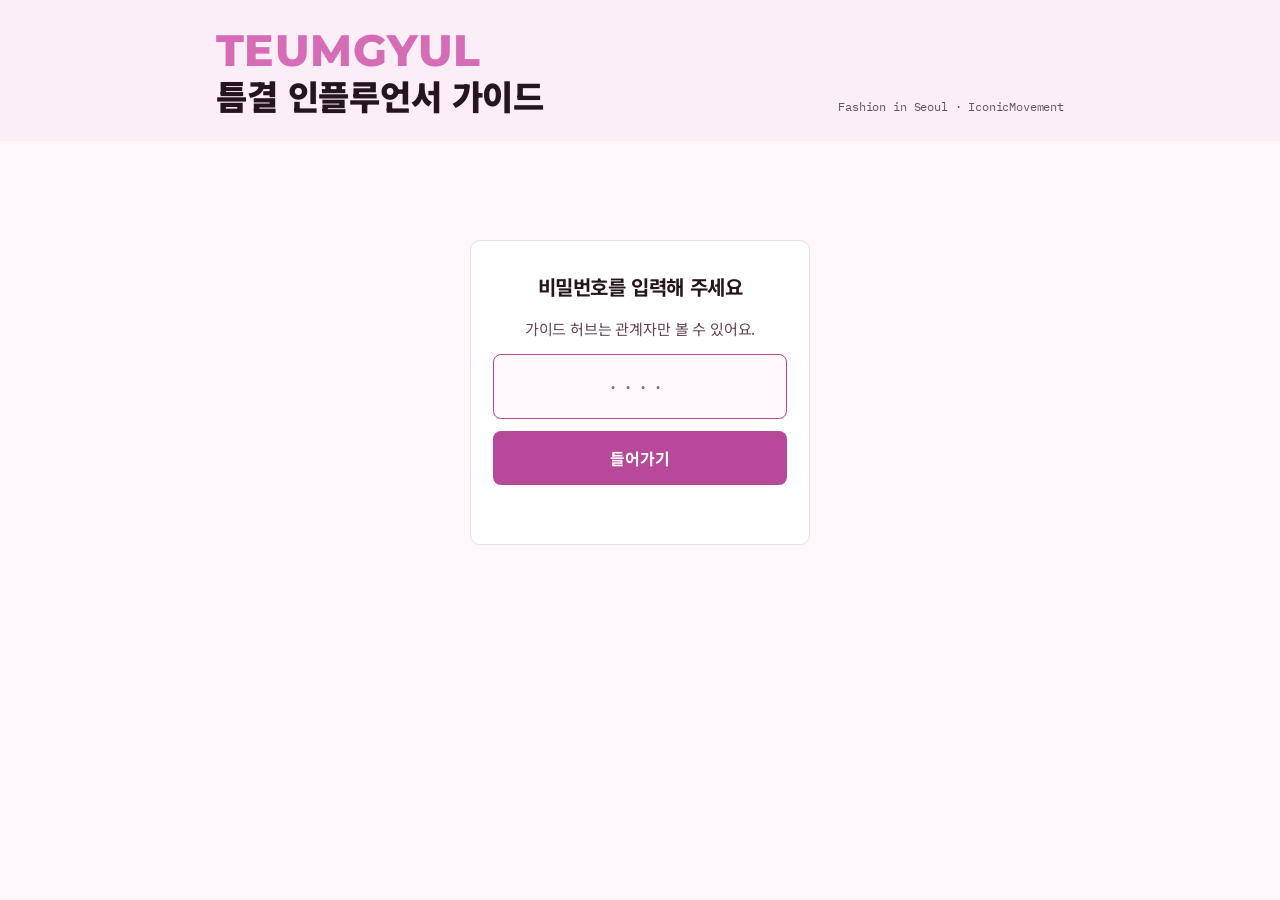
==== index.html @ f9b3812f "Add micro offline visit guide with application form (Google Sheets via Apps Script)" ====
<!doctype html>
<html lang="ko">
<head>
<meta charset="utf-8">
<meta name="viewport" content="width=device-width, initial-scale=1, viewport-fit=cover">
<title>틈결 인플루언서 가이드</title>
<link rel="preconnect" href="https://fonts.googleapis.com">
<link rel="stylesheet" href="https://fonts.googleapis.com/css2?family=Montserrat:wght@800&family=Noto+Sans+KR:wght@400;500;700;900&family=Space+Grotesk:wght@500;700&family=IBM+Plex+Mono:wght@400;500&display=swap">
<style>
/* Layout: black masthead band → hub (flow of 3 contents) or one guide view, routed by #hash */
:root{
  --bg:#fdf6fa; --surface:#ffffff; --ink:#24151f; --muted:#6e5a67; --line:#efdce8;
  --accent:#b8489a; --accent-soft:#fbe6f3; --draft:#9a5b00; --draft-soft:#fff1dc;
  --band:#fbeef6; --band-fg:#24151f; --logo:#d76cb6; --deep:#b8489a; --deep-fg:#ffffff;
  --f-display:"Space Grotesk","Noto Sans KR",system-ui,sans-serif;
  --f-body:"Noto Sans KR",system-ui,-apple-system,"Apple SD Gothic Neo","Malgun Gothic",sans-serif;
  --f-mono:"IBM Plex Mono",ui-monospace,Consolas,monospace;
}
@media (prefers-color-scheme:dark){:root:not([data-theme="light"]){
  --bg:#171116; --surface:#21181f; --ink:#f3e9f0; --muted:#b39fad; --line:#3a2a35;
  --accent:#ee9bd3; --accent-soft:#3d2036; --draft:#f0b860; --draft-soft:#3a2a10;
  --band:#22161f; --band-fg:#f3e9f0; --logo:#e57fc4; --deep:#8f3477; --deep-fg:#ffffff; color-scheme:dark}}
:root[data-theme="dark"]{
  --bg:#171116; --surface:#21181f; --ink:#f3e9f0; --muted:#b39fad; --line:#3a2a35;
  --accent:#ee9bd3; --accent-soft:#3d2036; --draft:#f0b860; --draft-soft:#3a2a10;
  --band:#22161f; --band-fg:#f3e9f0; --logo:#e57fc4; --deep:#8f3477; --deep-fg:#ffffff; color-scheme:dark}
*{box-sizing:border-box}
body{margin:0}img{max-width:100%}[hidden]{display:none!important}
body{background:var(--bg);color:var(--ink);font-family:var(--f-body);font-size:15px;line-height:1.65;word-break:keep-all}
.wrap{max-width:880px;margin:0 auto;padding-left:max(16px,env(safe-area-inset-left,0px));padding-right:max(16px,env(safe-area-inset-right,0px))}
a{color:var(--accent)}
:focus-visible{outline:2px solid var(--accent);outline-offset:2px}

.band{background:var(--band);color:var(--band-fg)}
.band .wrap{padding-block:28px 24px;display:flex;flex-wrap:wrap;gap:8px 24px;align-items:flex-end;justify-content:space-between}
.band .brand{font-family:"Montserrat",var(--f-display);font-weight:800;font-size:clamp(30px,7vw,44px);letter-spacing:.01em;line-height:1;color:var(--logo)}
.band h1{margin:4px 0 0;font-family:var(--f-body);font-weight:900;font-size:clamp(24px,5vw,34px);line-height:1.2;text-wrap:balance}
.band .meta{font-family:var(--f-mono);font-size:12px;opacity:.7}

main .wrap{padding-block:28px 64px;display:grid;gap:36px}
h2{margin:0 0 12px;font-size:19px;font-weight:700;text-wrap:balance}
h3{margin:0 0 8px;font-size:16px;font-weight:700}
p{margin:0}
.eyebrow{font-family:var(--f-display);font-size:12px;font-weight:700;letter-spacing:.12em;text-transform:uppercase;color:var(--muted)}
.lede{font-size:16px;color:var(--muted);max-width:62ch}

/* hub */
.flow{display:grid;grid-template-columns:repeat(3,minmax(0,1fr));gap:12px}
@media (max-width:720px){.flow{grid-template-columns:1fr}}
.step{display:flex;flex-direction:column;gap:10px;padding:18px;background:var(--surface);border:1px solid var(--line);border-radius:6px;text-decoration:none;color:inherit;transition:border-color .15s,transform .15s}
.step:hover{border-color:var(--accent);transform:translateY(-2px)}
.step .no{font-family:var(--f-mono);font-size:12px;color:var(--accent)}
.step .name{font-size:18px;font-weight:900}
.step .react{font-size:14px;color:var(--muted)}
.step .react b{color:var(--ink);font-weight:500}
.step .foot{margin-top:auto;display:flex;justify-content:space-between;align-items:center;font-family:var(--f-mono);font-size:12px;color:var(--muted);padding-top:10px;border-top:1px dashed var(--line)}
.step .go{color:var(--accent);font-weight:500}

/* tables */
.tbl{overflow-x:auto;border:1px solid var(--line);border-radius:6px;background:var(--surface)}
table{width:100%;border-collapse:collapse;font-size:14px}
th,td{text-align:left;vertical-align:top;padding:11px 14px;border-bottom:1px solid var(--line)}
tr:last-child td{border-bottom:0}
th{font-size:12px;font-weight:700;color:var(--muted);background:var(--bg)}
td.k{width:118px;font-weight:700;white-space:nowrap}
.tag{font-family:var(--f-mono);font-size:13px;background:var(--accent-soft);color:var(--accent);padding:1px 6px;border-radius:3px}

/* chips */
.chip{display:inline-block;font-size:11px;font-weight:700;padding:1px 7px;border-radius:999px;vertical-align:2px;margin-left:6px}
.chip.src{background:var(--accent-soft);color:var(--accent)}
.chip.draft{background:var(--draft-soft);color:var(--draft)}
.legend{display:flex;flex-wrap:wrap;gap:8px 18px;font-size:13px;color:var(--muted)}

/* guide view */
.back{font-family:var(--f-mono);font-size:13px;text-decoration:none}
.guide-head{display:grid;gap:10px}
.guide-head h2{font-size:clamp(22px,4.5vw,28px);font-weight:900;margin:0}
.facts{display:flex;flex-wrap:wrap;gap:8px}
.fact{font-size:13px;padding:4px 10px;border:1px solid var(--line);border-radius:4px;background:var(--surface)}
.fact b{font-weight:700;margin-right:6px;color:var(--muted)}
.concept{padding:22px;background:var(--deep);color:var(--deep-fg);border-radius:6px}
.concept .eyebrow{color:var(--deep-fg);opacity:.75}
.concept q{display:block;margin-top:6px;font-size:clamp(18px,3.6vw,22px);font-weight:700;line-height:1.5;quotes:"“" "”"}
.types{display:grid;grid-template-columns:repeat(2,minmax(0,1fr));gap:12px}
@media (max-width:640px){.types{grid-template-columns:1fr}}
.type{padding:18px;background:var(--surface);border:1px solid var(--line);border-radius:6px;display:grid;gap:8px;align-content:start}
.type .label{font-family:var(--f-display);font-weight:700;font-size:13px;color:var(--accent);letter-spacing:.04em}
.type blockquote{margin:0;padding-left:12px;border-left:2px solid var(--line);color:var(--ink)}
.type .hint{font-size:13px;color:var(--muted)}
.check{list-style:none;margin:0;padding:0;display:grid;gap:8px}
.check li{display:grid;grid-template-columns:22px 1fr;gap:8px;align-items:start}
.check li::before{content:"";width:14px;height:14px;margin-top:5px;border:1.5px solid var(--muted);border-radius:3px}
.dd{display:grid;grid-template-columns:repeat(2,minmax(0,1fr));gap:12px}
@media (max-width:640px){.dd{grid-template-columns:1fr}}
.dd > div{padding:16px 18px;background:var(--surface);border:1px solid var(--line);border-radius:6px}
.dd ul{margin:0;padding-left:18px;display:grid;gap:4px;font-size:14px}
.dd .do h3{color:var(--accent)} .dd .dont h3{color:var(--draft)}
.note{font-size:13px;color:var(--muted);padding:12px 14px;border:1px dashed var(--line);border-radius:6px}
.pager{display:flex;justify-content:space-between;gap:12px;flex-wrap:wrap;padding-top:18px;border-top:1px solid var(--line)}
.pager a{text-decoration:none;font-size:14px}
@media (prefers-reduced-motion:reduce){*{transition:none!important}}

/* ---- readability pass ---- */
:root{--muted:#5c4757}
@media (prefers-color-scheme:dark){:root:not([data-theme="light"]){--muted:#c7b4c2}}
:root[data-theme="dark"]{--muted:#c7b4c2}
html{-webkit-text-size-adjust:100%;text-size-adjust:100%}
body{font-size:16px;line-height:1.75;letter-spacing:-.01em}
h2{font-size:20px;letter-spacing:-.02em}
h3{font-size:17px}
table{font-size:15.5px}
th,td{padding:14px 16px}
td.k{color:var(--accent)}
.step .react{font-size:15px}
.step .name{font-size:20px}
.step .name .sub{font-size:14px;font-weight:700;color:var(--accent)}
.flow{grid-template-columns:repeat(2,minmax(0,1fr))}
@media (max-width:640px){.flow{grid-template-columns:1fr}}
.type blockquote{font-size:16px;line-height:1.7}
.type .hint,.fact,.legend,.note{font-size:14px}
.dd ul{font-size:15.5px;gap:6px}
.concept q{line-height:1.55}

/* ---- mobile ---- */
@media (max-width:640px){
  body{font-size:16px}
  .band .wrap{padding-block:22px 18px;flex-direction:column;align-items:flex-start;gap:6px}
  .band .brand{font-size:30px}
  .band h1{font-size:23px}
  main .wrap{padding-block:22px 48px;gap:30px}
  /* key/value tables → stacked cards */
  .kv,.kv tbody,.kv tr,.kv td{display:block;width:100%}
  .kv tr{padding:14px 16px;border-bottom:1px solid var(--line)}
  .kv tr:last-child{border-bottom:0}
  .kv td{padding:0;border:0}
  .kv td.k{width:auto;white-space:normal;font-size:13px;margin-bottom:4px;letter-spacing:.02em}
  .tbl{overflow-x:visible}
  /* direction table: 3 cols → stacked */
  .dir thead{display:none}
  .dir,.dir tbody,.dir tr,.dir td{display:block;width:100%}
  .dir tr{padding:14px 16px;border-bottom:1px solid var(--line)}
  .dir tr:last-child{border-bottom:0}
  .dir td{padding:0;border:0}
  .dir td.k{width:auto;margin-bottom:2px}
  .dir td:last-child{font-weight:700;margin-top:2px}
  .concept{padding:20px 18px}
  .step{padding:18px 16px}
  .facts{display:grid;grid-template-columns:1fr;gap:6px}
  .fact{padding:8px 12px}
  .back,.pager a{display:inline-block;padding:8px 0;font-size:15px}
  .pager{flex-direction:column-reverse;gap:4px}
}

/* ---- reference images ---- */
.refs{display:grid;grid-template-columns:repeat(2,minmax(0,1fr));gap:12px}
.refs figure{margin:0;display:grid;gap:8px;align-content:start}
.refs img{display:block;width:100%;height:auto;aspect-ratio:3/4;object-fit:cover;border-radius:6px;border:1px solid var(--line);background:var(--surface)}
.refs figcaption{font-size:14px;color:var(--muted);line-height:1.55}
@media (max-width:420px){.refs{gap:8px}.refs figcaption{font-size:13px}}

/* ---- 3-col guide tables + prose ---- */
.g3 td.k{white-space:normal;width:170px}
.prose{display:grid;gap:8px;max-width:64ch}
.types.five{grid-template-columns:repeat(auto-fill,minmax(240px,1fr))}
@media (max-width:640px){
  .g3 thead{display:none}
  .g3,.g3 tbody,.g3 tr,.g3 td{display:block;width:100%}
  .g3 tr{padding:14px 16px;border-bottom:1px solid var(--line)}
  .g3 tr:last-child{border-bottom:0}
  .g3 td{padding:0;border:0}
  .g3 td.k{width:auto;margin-bottom:6px;font-size:15.5px}
  .g3 td[data-label]{display:grid;grid-template-columns:64px 1fr;gap:8px}
  .g3 td[data-label]+td[data-label]{margin-top:4px}
  .g3 td[data-label]::before{content:attr(data-label);font-size:12.5px;font-weight:700;color:var(--muted);padding-top:2px}
}

/* ---- upload flow ---- */
.flowlist{list-style:none;margin:0;padding:0;counter-reset:f;display:grid;gap:0;border:1px solid var(--line);border-radius:6px;background:var(--surface)}
.flowlist li{counter-increment:f;position:relative;display:grid;gap:4px;padding:16px 16px 16px 58px;border-bottom:1px solid var(--line)}
.flowlist li:last-child{border-bottom:0}
.flowlist li::before{content:counter(f);position:absolute;left:16px;top:15px;width:28px;height:28px;border-radius:50%;background:var(--deep);color:var(--deep-fg);font-family:var(--f-display);font-weight:700;font-size:14px;display:grid;place-items:center}
.flowlist b{font-size:16.5px}
.flowlist li > span{color:var(--muted)}
.flowlist a{font-weight:700}
.mail{display:flex;flex-wrap:wrap;align-items:center;gap:8px;margin-top:6px}
.mail code{font-family:var(--f-mono);font-size:15px;padding:6px 10px;background:var(--accent-soft);color:var(--accent);border-radius:4px;user-select:all;word-break:break-all}
.mail button{font:inherit;font-size:14px;font-weight:700;padding:6px 12px;border:1.5px solid var(--accent);border-radius:4px;background:transparent;color:var(--accent);cursor:pointer}

/* ---- reward ---- */
.reward{display:grid;gap:16px}
.reward figure{margin:0;display:grid;gap:8px}
.reward img{display:block;width:100%;height:auto;border-radius:6px;border:1px solid var(--line);background:#fff}
.reward figcaption{font-size:14px;color:var(--muted)}
.pouches{margin:0;padding:0;list-style:none;counter-reset:p;display:grid;grid-template-columns:repeat(2,minmax(0,1fr));gap:8px}
@media (max-width:640px){.pouches{grid-template-columns:1fr}}
.pouches li{counter-increment:p;display:grid;grid-template-columns:28px 1fr;column-gap:8px;padding:10px 12px;background:var(--surface);border:1px solid var(--line);border-radius:6px;font-size:14.5px;font-weight:500;line-height:1.5}
.pouches li::before{content:counter(p,decimal-leading-zero);grid-row:span 2;font-family:var(--f-mono);font-size:12px;color:var(--accent);padding-top:2px}
.pouches li span{font-size:13px;font-weight:400;color:var(--muted)}

/* ---- lock ---- */
.lock{min-height:60vh;display:grid;place-items:center}
.lock form{width:100%;max-width:340px;display:grid;gap:12px;padding:28px 22px;background:var(--surface);border:1px solid var(--line);border-radius:10px;text-align:center}
.lock h2{margin:0}
.lock p{color:var(--muted);font-size:15px}
.lock input{font:inherit;font-size:22px;letter-spacing:.4em;text-align:center;padding:12px;border:1.5px solid var(--line);border-radius:8px;background:var(--bg);color:var(--ink);width:100%}
.lock input:focus{outline:none;border-color:var(--accent)}
.lock button{font:inherit;font-weight:700;font-size:16px;padding:13px;border:0;border-radius:8px;background:var(--deep);color:var(--deep-fg);cursor:pointer}
.lock .err{color:#c0362c;font-size:14px;min-height:1.4em}
@media (prefers-color-scheme:dark){:root:not([data-theme="light"]) .lock .err{color:#ff8a80}}
</style>
</head>
<body>


<header class="band"><div class="wrap">
  <div>
    <div class="brand" role="img" aria-label="TEUMGYUL">TEUMGYUL</div>
    <h1>틈결 인플루언서 가이드</h1>
  </div>
  <div class="meta">Fashion in Seoul · IconicMovement</div>
</div></header>

<main>
<!-- ============ LOCK (hub only) ============ -->
<section id="v-lock" class="view" hidden><div class="wrap lock">
  <form id="lockForm" autocomplete="off">
    <h2>비밀번호를 입력해 주세요</h2>
    <p>가이드 허브는 관계자만 볼 수 있어요.</p>
    <label for="pw" class="sr" style="position:absolute;left:-9999px">비밀번호</label>
    <input id="pw" type="password" inputmode="numeric" maxlength="8" placeholder="····">
    <button type="submit">들어가기</button>
    <div class="err" id="pwErr" role="alert"></div>
  </form>
</div></section>
<!-- ============ HUB ============ -->
<section id="v-hub" class="view" hidden><div class="wrap">
  <div style="display:grid;gap:10px">
    <div class="eyebrow">Hub</div>
  </div>

  <div class="flow">
    <a class="step" href="/teasing/">
      <span class="no">01 · 11/25–11/27</span>
      <span class="name">모델 티징</span>
      <span class="react">예상하지 못한 모델 선정 경험<br><b>“이게 무슨 프로젝트야?”</b></span>
      <span class="foot"><span>~15초</span><span class="go">가이드 열기 →</span></span>
    </a>
    <a class="step" href="/offline/">
      <span class="no">02 · 12/4–12/6</span>
      <span class="name">오프라인 방문</span>
      <span class="react">성수에서 즐기는 새로운 쇼핑 경험<br><b>“여기는 꼭 가봐야겠다.”</b></span>
      <span class="foot"><span>방문 12/4–5 · 업로드 ~12/6</span><span class="go">가이드 열기 →</span></span>
    </a>
    <a class="step" href="/visit-7qmf2n/">
      <span class="no">02 · 12/4–12/6</span>
      <span class="name">오프라인 방문 <small class="sub">(마이크로)</small></span>
      <span class="react">성수에서 즐기는 새로운 쇼핑 경험<br><b>“여기는 꼭 가봐야겠다.”</b></span>
      <span class="foot"><span>방문 12/4–5 · 업로드 ~12/6 · 신청</span><span class="go">가이드 열기 →</span></span>
    </a>
    <a class="step" href="/seeding/">
      <span class="no">03 · 12/9–12/11</span>
      <span class="name">상품 시딩</span>
      <span class="react">새로운 패션 아이템의 발견<br><b>“이건 나도 사고 싶다.”</b></span>
      <span class="foot"><span>할인코드 구매전환</span><span class="go">가이드 열기 →</span></span>
    </a>
  </div>

  <div>
    <h2>콘텐츠별 핵심 방향</h2>
    <div class="tbl"><table class="dir">
      <thead><tr><th>구분</th><th>핵심 콘텐츠 방향</th><th>시청자에게 만들어야 하는 반응</th></tr></thead>
      <tbody>
        <tr><td class="k">모델 티징</td><td>예상하지 못한 모델 선정 경험</td><td>“이게 무슨 프로젝트야?”</td></tr>
        <tr><td class="k">오프라인 방문</td><td>성수에서 즐기는 새로운 쇼핑 경험</td><td>“여기는 꼭 가봐야겠다.”</td></tr>
        <tr><td class="k">상품 시딩</td><td>새로운 패션 아이템의 발견</td><td>“이건 나도 사고 싶다.”</td></tr>
      </tbody>
    </table></div>
  </div>


  <div>
    <h2>리워드 안내</h2>
    <p style="margin-bottom:14px">신규 파우치 제품 7종</p>
    <div class="reward">
      <figure>
        <img src="/images/reward-pouch-lineup.png" alt="신규 파우치 7종 라인업" width="1024" height="786" loading="lazy">
      </figure>
      <ol class="pouches">
        <li>Preppy Shirt On-Bag Pouch &amp; Scrunchie Set <span>프레피 셔츠 파우치 &amp; 스크런치 세트</span></li>
        <li>Kitsch Cap On-Bag Pouch &amp; Scrunchie Set <span>키치 캡 파우치 &amp; 스크런치 세트</span></li>
        <li>Black Meow Beanie On-Bag Pouch <span>블랙 미야오 비니 파우치</span></li>
        <li>Pink Meow Beanie On-Bag Pouch <span>핑크 미야오 비니 파우치</span></li>
        <li>Bambi Meow Beanie On-Bag Pouch <span>밤비 미야오 비니 파우치</span></li>
        <li>Denim Belt 2way Pouch <span>데님 벨트 파우치</span></li>
        <li>Balloon Skirt 2way Pouch <span>벌룬 스커트 파우치</span></li>
      </ol>
      <figure>
        <img src="/images/reward-design-concept.webp" alt="ON-BAG POUCH 디자인 콘셉트와 디자인 프로세스 지면" loading="lazy">
      </figure>
    </div>
  </div>

</div></section>

</main>
<script>
(function(){
  var KEY="tg_hub_ok", ok=false;
  try{ok=sessionStorage.getItem(KEY)==="1"}catch(e){}
  var lock=document.getElementById("v-lock"), hub=document.getElementById("v-hub");
  function render(){ lock.hidden=ok; hub.hidden=!ok; if(!ok) setTimeout(function(){document.getElementById("pw").focus()},50) }
  document.getElementById("lockForm").addEventListener("submit",function(e){
    e.preventDefault();
    var pw=document.getElementById("pw");
    if(btoa(pw.value.trim())==="MDkwNw=="){ ok=true; try{sessionStorage.setItem(KEY,"1")}catch(err){}; document.getElementById("pwErr").textContent=""; render() }
    else{ document.getElementById("pwErr").textContent="비밀번호가 맞지 않아요. 다시 입력해 주세요."; pw.value=""; pw.focus() }
  });
  render();
})();
</script>
</body>
</html>
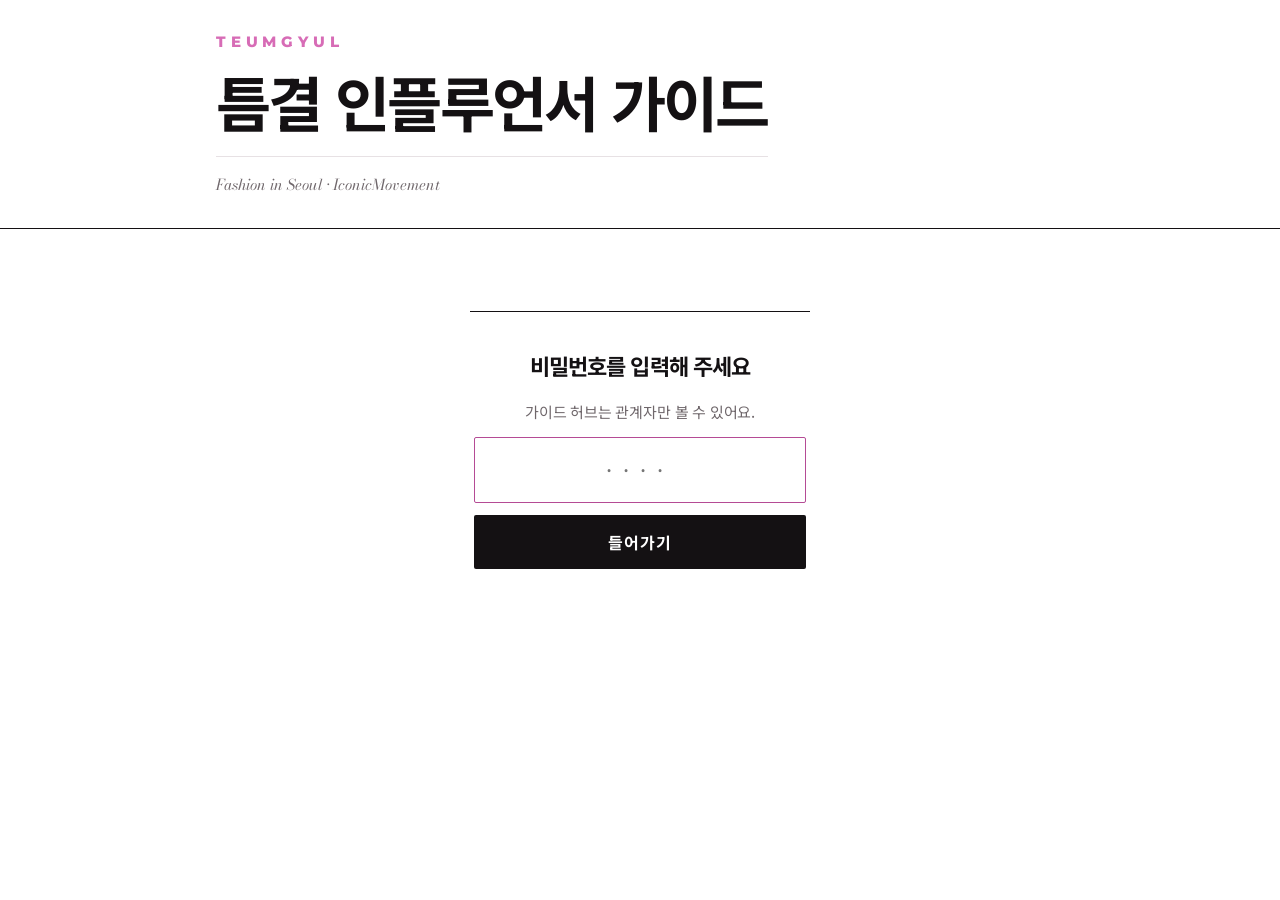
==== commit acb41d4d: "Editorial premium design layer (assets/premium.css) across hub and guides" ====
--- a/index.html
+++ b/index.html
@@ -208,6 +208,7 @@
 .lock .err{color:#c0362c;font-size:14px;min-height:1.4em}
 @media (prefers-color-scheme:dark){:root:not([data-theme="light"]) .lock .err{color:#ff8a80}}
 </style>
+<link rel="stylesheet" href="/assets/premium.css">
 </head>
 <body>
 
--- a/assets/premium.css
+++ b/assets/premium.css
@@ -0,0 +1,163 @@
+/* TEUMGYUL — editorial layer
+   Concept: fashion-magazine page. White paper, black ink, hairline rules,
+   Bodoni italics for numerals & English, pink only for the wordmark and small accents. */
+@import url("https://fonts.googleapis.com/css2?family=Bodoni+Moda:ital,opsz,wght@0,6..96,400;0,6..96,500;1,6..96,400;1,6..96,500&family=Noto+Sans+KR:wght@300;400;500;700;900&display=swap");
+
+:root{
+  --bg:#ffffff; --surface:#f7f4f5; --ink:#141113; --muted:#6f676b; --line:#e7e1e4;
+  --accent:#b54b95; --accent-soft:#f7e9f2; --logo:#d76cb6;
+  --deep:#141113; --deep-fg:#ffffff; --band:#ffffff; --band-fg:#141113;
+  --f-serif:"Bodoni Moda","Times New Roman",serif;
+  --f-body:"Noto Sans KR",system-ui,-apple-system,"Apple SD Gothic Neo","Malgun Gothic",sans-serif;
+  --r:2px;
+}
+@media (prefers-color-scheme:dark){:root:not([data-theme="light"]){
+  --bg:#0f0d0e; --surface:#191617; --ink:#f3eef1; --muted:#a99fa5; --line:#2b2629;
+  --accent:#e690c9; --accent-soft:#2e1b28; --logo:#e57fc4;
+  --deep:#f3eef1; --deep-fg:#141113; --band:#0f0d0e; --band-fg:#f3eef1; color-scheme:dark}}
+:root[data-theme="dark"]{
+  --bg:#0f0d0e; --surface:#191617; --ink:#f3eef1; --muted:#a99fa5; --line:#2b2629;
+  --accent:#e690c9; --accent-soft:#2e1b28; --logo:#e57fc4;
+  --deep:#f3eef1; --deep-fg:#141113; --band:#0f0d0e; --band-fg:#f3eef1; color-scheme:dark}
+
+body{background:var(--bg);color:var(--ink);font-family:var(--f-body);font-weight:400;font-size:16px;line-height:1.8;letter-spacing:-.012em;-webkit-font-smoothing:antialiased}
+::selection{background:var(--accent-soft)}
+
+/* ---------- masthead ---------- */
+.band{background:var(--band);color:var(--band-fg);border-bottom:1px solid var(--ink)}
+.band .wrap{padding-block:34px 30px;display:grid;gap:22px;align-items:end}
+.band .wrap > div:first-child{display:grid;gap:18px}
+.band .brand{font-size:15px;letter-spacing:.32em;line-height:1;color:var(--logo)}
+.band h1{margin:0;font-weight:700;font-size:clamp(34px,7.4vw,60px);line-height:1.12;letter-spacing:-.045em}
+.band .meta{font-family:var(--f-serif);font-style:italic;font-size:15px;letter-spacing:0;opacity:1;color:var(--muted);padding-top:14px;border-top:1px solid var(--line)}
+
+main .wrap{padding-block:44px 96px;gap:64px}
+h2{font-size:21px;font-weight:700;letter-spacing:-.03em;margin:0 0 20px;display:flex;align-items:center;gap:14px}
+h2::after{content:"";flex:1;height:1px;background:var(--line)}
+.guide-head h2,.lock h2,.done-title{display:block}
+.guide-head h2::after,.lock h2::after{content:none}
+h3{letter-spacing:-.02em}
+
+.eyebrow{font-family:var(--f-serif);font-style:italic;font-weight:400;font-size:16px;letter-spacing:0;text-transform:none;color:var(--accent)}
+.lede{font-size:16.5px;line-height:1.9;color:var(--muted);font-weight:300}
+
+/* ---------- guide head & schedule ---------- */
+.guide-head{gap:18px}
+.guide-head h2{font-size:clamp(28px,6vw,40px);font-weight:700;letter-spacing:-.045em;line-height:1.15}
+.due{background:var(--deep);color:var(--deep-fg);border-radius:var(--r);padding:26px 26px 24px;gap:18px 44px;align-items:flex-end}
+.due-item{gap:6px}
+.due-label{font-size:12px;font-weight:500;letter-spacing:.18em;opacity:.7}
+.due-date{font-family:var(--f-serif);font-weight:400;font-size:clamp(38px,9vw,56px);line-height:1;letter-spacing:-.02em}
+.due-date small{font-family:var(--f-body);font-size:15px;font-weight:500;letter-spacing:0;margin-left:10px;opacity:.85}
+.facts{gap:6px 24px}
+.fact{border:0;background:none;padding:0;font-size:15px;border-radius:0}
+.fact b{font-size:12px;font-weight:500;letter-spacing:.14em;color:var(--muted);margin-right:10px}
+
+/* ---------- concept / quotes ---------- */
+.concept{background:none;color:var(--ink);border-radius:0;padding:40px 0 36px;border-top:1px solid var(--ink);border-bottom:1px solid var(--line);position:relative}
+.concept .eyebrow{color:var(--accent);opacity:1}
+.concept q{font-weight:500;font-size:clamp(23px,5vw,32px);line-height:1.45;letter-spacing:-.04em;margin-top:14px;quotes:none;text-wrap:balance}
+.concept q::before{content:"\201C";display:block;font-family:var(--f-serif);font-size:72px;line-height:.6;color:var(--accent);margin-bottom:10px}
+.concept-body{border-top:1px solid var(--line);color:var(--muted);font-weight:300;font-size:16px;opacity:1;margin-top:24px;padding-top:22px}
+
+.purpose{border-left:1px solid var(--accent);background:none;border-radius:0;padding:4px 0 4px 20px}
+.purpose-label{font-size:12px;font-weight:500;letter-spacing:.16em;color:var(--muted)}
+.purpose p{font-size:19px;font-weight:500;letter-spacing:-.03em}
+
+.prose{gap:14px;font-weight:300;font-size:16.5px;line-height:1.95;color:var(--muted)}
+
+/* ---------- cards & lists ---------- */
+.items{gap:1px;background:var(--line);border-top:1px solid var(--ink);border-bottom:1px solid var(--line)}
+.item{background:var(--bg);border:0;border-radius:0;padding:26px 22px 28px;gap:16px}
+.item h3{color:var(--ink);font-size:19px;font-weight:700}
+.item dt{font-size:11.5px;letter-spacing:.16em;font-weight:500}
+.item dd{font-size:16px}
+.item dd + dt{border-top:0;padding-top:6px}
+
+.tbl{border:0;border-top:1px solid var(--ink);border-radius:0;background:none}
+th{background:none;font-size:11.5px;font-weight:500;letter-spacing:.14em;color:var(--muted);padding-block:16px}
+th,td{border-bottom:1px solid var(--line)}
+td{padding-block:18px}
+td.k{color:var(--ink);font-weight:700}
+
+.types{gap:1px;background:var(--line);border-top:1px solid var(--ink);border-bottom:1px solid var(--line)}
+.type{background:var(--bg);border:0;border-radius:0;padding:26px 22px}
+.type .label{font-family:var(--f-serif);font-style:italic;font-weight:400;font-size:19px;letter-spacing:0;color:var(--accent)}
+.type blockquote{border-left:0;padding-left:0;font-size:17px;font-weight:500;letter-spacing:-.03em;line-height:1.6}
+.type .hint{font-size:13px;letter-spacing:.02em}
+
+.refs{gap:14px}
+.refs img{border-radius:0;border:0}
+
+.flowlist{border:0;border-top:1px solid var(--ink);border-radius:0;background:none}
+.flowlist li{padding:24px 0 24px 64px;border-bottom:1px solid var(--line)}
+.flowlist li::before{background:none;color:var(--accent);font-family:var(--f-serif);font-style:italic;font-weight:400;font-size:34px;width:auto;height:auto;left:4px;top:16px;border-radius:0;display:block;line-height:1}
+.flowlist b{font-size:17.5px;letter-spacing:-.03em}
+.flowlist li > span{font-weight:300;line-height:1.85}
+.mail code{background:none;border:1px solid var(--line);border-radius:var(--r);color:var(--ink);padding:9px 12px}
+.mail button{border:1px solid var(--ink);color:var(--ink);border-radius:var(--r);padding:9px 14px;font-weight:500}
+.mail button:hover{background:var(--ink);color:var(--bg)}
+
+.note{border:0;border-left:1px solid var(--accent);border-radius:0;padding:4px 0 4px 16px;font-size:14.5px;color:var(--muted)}
+.note strong{background:none!important;padding:0!important;color:var(--accent)!important;font-weight:700!important;border-bottom:1px solid var(--accent)}
+
+.tag{background:none;border:1px solid var(--line);color:var(--ink);border-radius:var(--r);padding:2px 8px}
+
+/* ---------- reward ---------- */
+.reward{gap:22px}
+.reward img{border:0;border-radius:0;background:var(--surface)}
+.pouches{gap:0;border-top:1px solid var(--ink);grid-template-columns:repeat(2,minmax(0,1fr));column-gap:24px}
+@media (max-width:640px){.pouches{grid-template-columns:1fr}}
+.pouches li{background:none;border:0;border-bottom:1px solid var(--line);border-radius:0;padding:14px 0;grid-template-columns:34px 1fr;font-size:15px}
+.pouches li::before{font-family:var(--f-serif);font-style:italic;font-size:17px;color:var(--accent);padding-top:0}
+
+/* ---------- hub ---------- */
+.flow{gap:1px;background:var(--line);border-top:1px solid var(--ink);border-bottom:1px solid var(--line)}
+.step{background:var(--bg);border:0;border-radius:0;padding:28px 24px 22px;gap:14px;transition:background .25s}
+.step:hover{transform:none;background:var(--surface)}
+.step .no{font-family:var(--f-serif);font-style:italic;font-size:16px;color:var(--accent)}
+.step .name{font-size:24px;font-weight:700;letter-spacing:-.045em}
+.step .name .sub{font-size:14px;font-weight:500;color:var(--accent);letter-spacing:0}
+.step .react{font-weight:300;font-size:15px}
+.step .react b{font-weight:500}
+.step .foot{font-family:var(--f-body);font-size:12.5px;letter-spacing:.02em;border-top:1px solid var(--line)}
+.step .go{color:var(--ink);font-weight:500;transition:transform .25s}
+.step:hover .go{transform:translateX(4px)}
+
+/* ---------- forms ---------- */
+.lock form{border:0;border-top:1px solid var(--ink);border-radius:0;background:none;padding:34px 4px}
+.lock h2{font-size:22px;letter-spacing:-.04em}
+.lock input{border-radius:var(--r);background:var(--bg);letter-spacing:.5em}
+.lock button,.submit-btn,.done-btn{border-radius:var(--r);background:var(--ink);color:var(--bg);letter-spacing:.06em;transition:opacity .2s}
+.lock button:hover,.submit-btn:hover,.done-btn:hover{opacity:.85}
+.apply{border:0;border-top:1px solid var(--ink);border-radius:0;background:none;padding:28px 0 0;gap:20px}
+.fg label{font-size:13px;font-weight:500;letter-spacing:.08em}
+.fg .req{color:var(--accent)}
+.fg input{border:0;border-bottom:1px solid var(--line);border-radius:0;background:none;padding:12px 2px}
+.fg input:focus{border-color:var(--ink)}
+.agree-list{background:var(--surface);border-radius:var(--r);padding:20px 18px;gap:14px}
+.agree-row input{accent-color:var(--ink)}
+.agree-row strong{color:var(--ink);font-weight:500}
+.submit-btn{padding:18px;font-size:16px}
+.done-card{border-radius:var(--r)}
+.done-modal{background:rgba(15,13,14,.55)}
+
+/* ---------- motion ---------- */
+@media (prefers-reduced-motion:no-preference){
+  main .wrap > *{animation:rise .7s cubic-bezier(.2,.7,.2,1) both}
+  main .wrap > *:nth-child(2){animation-delay:.06s}
+  main .wrap > *:nth-child(3){animation-delay:.12s}
+  main .wrap > *:nth-child(4){animation-delay:.18s}
+  @keyframes rise{from{opacity:.001;transform:translateY(10px)}to{opacity:1;transform:none}}
+}
+
+@media (max-width:640px){
+  .band .wrap{padding-block:26px 22px;gap:16px}
+  main .wrap{padding-block:32px 72px;gap:52px}
+  .due{padding:22px 20px}
+  .item,.type{padding:22px 4px}
+  .items,.types,.flow{background:none;gap:0}
+  .item,.type,.step{border-bottom:1px solid var(--line)}
+  .step{padding:24px 4px 20px}
+  .flowlist li{padding-left:52px}
+}
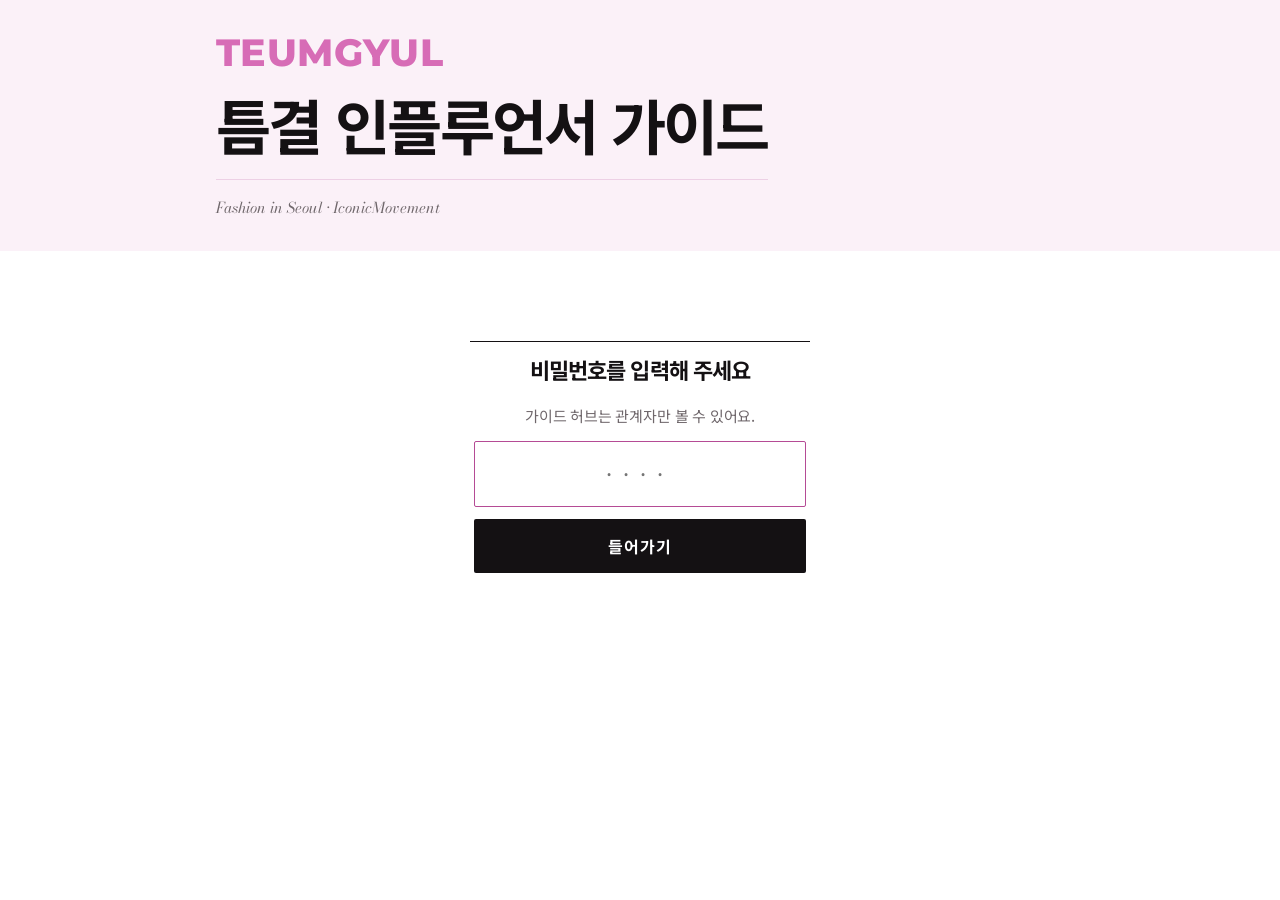
==== commit 6286b633: "Micro visit: 10/15만원 pages, fee sent to sheet, hub folder grouping" ====
--- a/index.html
+++ b/index.html
@@ -252,12 +252,19 @@
       <span class="react">성수에서 즐기는 새로운 쇼핑 경험<br><b>“여기는 꼭 가봐야겠다.”</b></span>
       <span class="foot"><span>방문 12/4–5 · 업로드 ~12/6</span><span class="go">가이드 열기 →</span></span>
     </a>
-    <a class="step" href="/visit-7qmf2n/">
-      <span class="no">02 · 12/4–12/6</span>
-      <span class="name">오프라인 방문 <small class="sub">(마이크로)</small></span>
-      <span class="react">성수에서 즐기는 새로운 쇼핑 경험<br><b>“여기는 꼭 가봐야겠다.”</b></span>
-      <span class="foot"><span>방문 12/4–5 · 업로드 ~12/6 · 신청</span><span class="go">가이드 열기 →</span></span>
-    </a>
+    <details class="step folder">
+      <summary>
+        <span class="no">02 · 12/4–12/7</span>
+        <span class="name">오프라인 방문 <small class="sub">(마이크로)</small></span>
+        <span class="react">성수에서 즐기는 새로운 쇼핑 경험<br><b>“여기는 꼭 가봐야겠다.”</b></span>
+        <span class="foot"><span>방문 12/4–5 · 업로드 12/6–7 · 신청</span><span class="go">고료별 페이지 3개 <span class="chev">▾</span></span></span>
+      </summary>
+      <ul class="folder-list">
+        <li><a href="/visit-7qmf2n/"><span>고료 5만원</span><span>가이드 열기 →</span></a></li>
+        <li><a href="/visit-wpz0gs/"><span>고료 10만원</span><span>가이드 열기 →</span></a></li>
+        <li><a href="/visit-ikw9t2/"><span>고료 15만원</span><span>가이드 열기 →</span></a></li>
+      </ul>
+    </details>
     <a class="step" href="/seeding/">
       <span class="no">03 · 12/9–12/11</span>
       <span class="name">상품 시딩</span>
@@ -281,7 +288,8 @@
 
   <div>
     <h2>리워드 안내</h2>
-    <p style="margin-bottom:14px">신규 파우치 제품 7종</p>
+    <p style="margin-bottom:6px">신규 파우치 제품 7종 중 <strong>랜덤 1종</strong> 제공</p>
+    <p style="margin-bottom:14px;font-size:14px;color:var(--muted)">재고 상황에 따라 제공되는 상품이 달라질 수 있습니다.</p>
     <div class="reward">
       <figure>
         <img src="/images/reward-pouch-lineup.png" alt="신규 파우치 7종 라인업" width="1024" height="786" loading="lazy">
--- a/assets/premium.css
+++ b/assets/premium.css
@@ -7,6 +7,7 @@
   --bg:#ffffff; --surface:#f7f4f5; --ink:#141113; --muted:#6f676b; --line:#e7e1e4;
   --accent:#b54b95; --accent-soft:#f7e9f2; --logo:#d76cb6;
   --deep:#141113; --deep-fg:#ffffff; --band:#ffffff; --band-fg:#141113;
+  --masthead:#fbf1f8; --divider:#f1d3e6;
   --f-serif:"Bodoni Moda","Times New Roman",serif;
   --f-body:"Noto Sans KR",system-ui,-apple-system,"Apple SD Gothic Neo","Malgun Gothic",sans-serif;
   --r:2px;
@@ -14,22 +15,22 @@
 @media (prefers-color-scheme:dark){:root:not([data-theme="light"]){
   --bg:#0f0d0e; --surface:#191617; --ink:#f3eef1; --muted:#a99fa5; --line:#2b2629;
   --accent:#e690c9; --accent-soft:#2e1b28; --logo:#e57fc4;
-  --deep:#f3eef1; --deep-fg:#141113; --band:#0f0d0e; --band-fg:#f3eef1; color-scheme:dark}}
+  --deep:#f3eef1; --deep-fg:#141113; --band:#0f0d0e; --band-fg:#f3eef1; --masthead:#26161f; --divider:#3a2232; color-scheme:dark}}
 :root[data-theme="dark"]{
   --bg:#0f0d0e; --surface:#191617; --ink:#f3eef1; --muted:#a99fa5; --line:#2b2629;
   --accent:#e690c9; --accent-soft:#2e1b28; --logo:#e57fc4;
-  --deep:#f3eef1; --deep-fg:#141113; --band:#0f0d0e; --band-fg:#f3eef1; color-scheme:dark}
+  --deep:#f3eef1; --deep-fg:#141113; --band:#0f0d0e; --band-fg:#f3eef1; --masthead:#26161f; --divider:#3a2232; color-scheme:dark}
 
 body{background:var(--bg);color:var(--ink);font-family:var(--f-body);font-weight:400;font-size:16px;line-height:1.8;letter-spacing:-.012em;-webkit-font-smoothing:antialiased}
 ::selection{background:var(--accent-soft)}
 
 /* ---------- masthead ---------- */
-.band{background:var(--band);color:var(--band-fg);border-bottom:1px solid var(--ink)}
+.band{background:var(--masthead);color:var(--band-fg);border-bottom:0}
 .band .wrap{padding-block:34px 30px;display:grid;gap:22px;align-items:end}
 .band .wrap > div:first-child{display:grid;gap:18px}
-.band .brand{font-size:15px;letter-spacing:.32em;line-height:1;color:var(--logo)}
+.band .brand{font-family:"Montserrat",var(--f-body);font-weight:800;font-size:clamp(28px,6vw,38px);letter-spacing:.01em;line-height:1;color:var(--logo)}
 .band h1{margin:0;font-weight:700;font-size:clamp(34px,7.4vw,60px);line-height:1.12;letter-spacing:-.045em}
-.band .meta{font-family:var(--f-serif);font-style:italic;font-size:15px;letter-spacing:0;opacity:1;color:var(--muted);padding-top:14px;border-top:1px solid var(--line)}
+.band .meta{font-family:var(--f-serif);font-style:italic;font-size:15px;letter-spacing:0;opacity:1;color:var(--muted);padding-top:14px;border-top:1px solid rgba(181,75,149,.2)}
 
 main .wrap{padding-block:44px 96px;gap:64px}
 h2{font-size:21px;font-weight:700;letter-spacing:-.03em;margin:0 0 20px;display:flex;align-items:center;gap:14px}
@@ -38,17 +39,17 @@
 .guide-head h2::after,.lock h2::after{content:none}
 h3{letter-spacing:-.02em}
 
-.eyebrow{font-family:var(--f-serif);font-style:italic;font-weight:400;font-size:16px;letter-spacing:0;text-transform:none;color:var(--accent)}
+.eyebrow{font-family:var(--f-body);font-style:normal;font-weight:500;font-size:12.5px;letter-spacing:.16em;text-transform:none;color:var(--accent)}
 .lede{font-size:16.5px;line-height:1.9;color:var(--muted);font-weight:300}
 
 /* ---------- guide head & schedule ---------- */
 .guide-head{gap:18px}
 .guide-head h2{font-size:clamp(28px,6vw,40px);font-weight:700;letter-spacing:-.045em;line-height:1.15}
-.due{background:var(--deep);color:var(--deep-fg);border-radius:var(--r);padding:26px 26px 24px;gap:18px 44px;align-items:flex-end}
-.due-item{gap:6px}
-.due-label{font-size:12px;font-weight:500;letter-spacing:.18em;opacity:.7}
-.due-date{font-family:var(--f-serif);font-weight:400;font-size:clamp(38px,9vw,56px);line-height:1;letter-spacing:-.02em}
-.due-date small{font-family:var(--f-body);font-size:15px;font-weight:500;letter-spacing:0;margin-left:10px;opacity:.85}
+.due{background:none;color:var(--ink);border-radius:0;padding:16px 0;gap:12px 40px;align-items:flex-start;border-top:1px solid var(--ink);border-bottom:1px solid var(--line)}
+.due-item{gap:4px}
+.due-label{font-size:12px;font-weight:500;letter-spacing:.14em;color:var(--muted);opacity:1}
+.due-date{font-family:var(--f-body);font-weight:700;font-size:20px;line-height:1.35;letter-spacing:-.02em;font-variant-numeric:tabular-nums}
+.due-date small{display:inline;font-family:var(--f-body);font-size:15px;font-weight:500;letter-spacing:0;margin:0 0 0 6px;opacity:1;color:var(--muted)}
 .facts{gap:6px 24px}
 .fact{border:0;background:none;padding:0;font-size:15px;border-radius:0}
 .fact b{font-size:12px;font-weight:500;letter-spacing:.14em;color:var(--muted);margin-right:10px}
@@ -123,6 +124,18 @@
 .step .foot{font-family:var(--f-body);font-size:12.5px;letter-spacing:.02em;border-top:1px solid var(--line)}
 .step .go{color:var(--ink);font-weight:500;transition:transform .25s}
 .step:hover .go{transform:translateX(4px)}
+
+/* hub folder (details) */
+.step.folder{display:block;cursor:default}
+.step.folder summary{list-style:none;display:flex;flex-direction:column;gap:14px;cursor:pointer}
+.step.folder summary::-webkit-details-marker{display:none}
+.step.folder .chev{display:inline-block;transition:transform .2s}
+.step.folder[open] .chev{transform:rotate(180deg)}
+.step.folder:hover .go{transform:none}
+.folder-list{list-style:none;margin:16px 0 0;padding:0;border-top:1px solid var(--ink)}
+.folder-list a{display:flex;justify-content:space-between;align-items:center;gap:12px;padding:14px 4px;border-bottom:1px solid var(--line);text-decoration:none;color:var(--ink);font-weight:500}
+.folder-list a span:last-child{font-size:13px;color:var(--accent)}
+.folder-list a:hover{background:var(--masthead)}
 
 /* ---------- forms ---------- */
 .lock form{border:0;border-top:1px solid var(--ink);border-radius:0;background:none;padding:34px 4px}
@@ -142,13 +155,49 @@
 .done-card{border-radius:var(--r)}
 .done-modal{background:rgba(15,13,14,.55)}
 
-/* ---------- motion ---------- */
-@media (prefers-reduced-motion:no-preference){
-  main .wrap > *{animation:rise .7s cubic-bezier(.2,.7,.2,1) both}
-  main .wrap > *:nth-child(2){animation-delay:.06s}
-  main .wrap > *:nth-child(3){animation-delay:.12s}
-  main .wrap > *:nth-child(4){animation-delay:.18s}
-  @keyframes rise{from{opacity:.001;transform:translateY(10px)}to{opacity:1;transform:none}}
+
+/* ---------- campaign overview ---------- */
+.overview{margin:0;display:grid;grid-template-columns:repeat(3,minmax(0,1fr));border-top:1px solid var(--ink)}
+.overview > div{display:grid;gap:4px;align-content:start;padding:18px 16px 18px 0;border-bottom:1px solid var(--line)}
+.overview dt{font-size:11.5px;font-weight:500;letter-spacing:.16em;color:var(--muted)}
+.overview dd{margin:0;font-size:16.5px;font-weight:500;letter-spacing:-.03em;line-height:1.5}
+.overview .ov-fee{grid-column:1/-1}
+.overview .ov-fee dd{font-weight:700;font-size:20px;color:var(--accent)}
+.overview .ov-wide{grid-column:1/-1}
+/* vertical list: label | value per row */
+.overview{grid-template-columns:1fr}
+.overview > div{grid-template-columns:140px 1fr;gap:16px;align-items:baseline;padding:15px 0}
+.overview dt{font-size:12.5px;letter-spacing:.1em}
+@media (max-width:640px){.overview > div{grid-template-columns:104px 1fr;gap:12px}}
+
+/* ---------- mood board ---------- */
+.mood{display:grid;grid-template-columns:repeat(3,minmax(0,1fr));gap:8px}
+.mood figure{margin:0;overflow:hidden;background:var(--surface)}
+.mood img{display:block;width:100%;height:100%;aspect-ratio:3/4;object-fit:cover;transition:transform .6s cubic-bezier(.2,.7,.2,1)}
+.mood figure:hover img{transform:scale(1.03)}
+.mood .m-wide{grid-column:1/-1}
+.mood .m-wide img{aspect-ratio:auto;height:auto}
+@media (max-width:640px){.mood{grid-template-columns:repeat(2,minmax(0,1fr));gap:6px}}
+
+/* ---------- clear section separation ---------- */
+main .wrap{gap:0}
+main .wrap > *{padding-block:44px}
+main .wrap > *:first-child{padding-top:8px}
+main .wrap > * + *{border-top:6px solid var(--divider)}
+main .wrap > .concept{border-bottom:0;padding-block:44px}
+main .wrap > .concept + *{border-top:6px solid var(--divider)}
+main .wrap > .purpose{border-left:0;padding-left:0}
+main .wrap > .purpose .purpose-label::before{content:"";display:inline-block;width:4px;height:12px;margin-right:8px;background:var(--accent);vertical-align:-1px}
+h2{font-size:23px;margin-bottom:24px}
+h2::after{content:none}
+h2::before{content:"";width:4px;height:22px;background:var(--accent);flex:none}
+.guide-head h2::before,.lock h2::before{content:none}
+.pager{border-top:0}
+
+@media (max-width:640px){
+  main .wrap > *{padding-block:36px}
+  main .wrap > *:first-child{padding-top:4px}
+  h2{font-size:21px}
 }
 
 @media (max-width:640px){
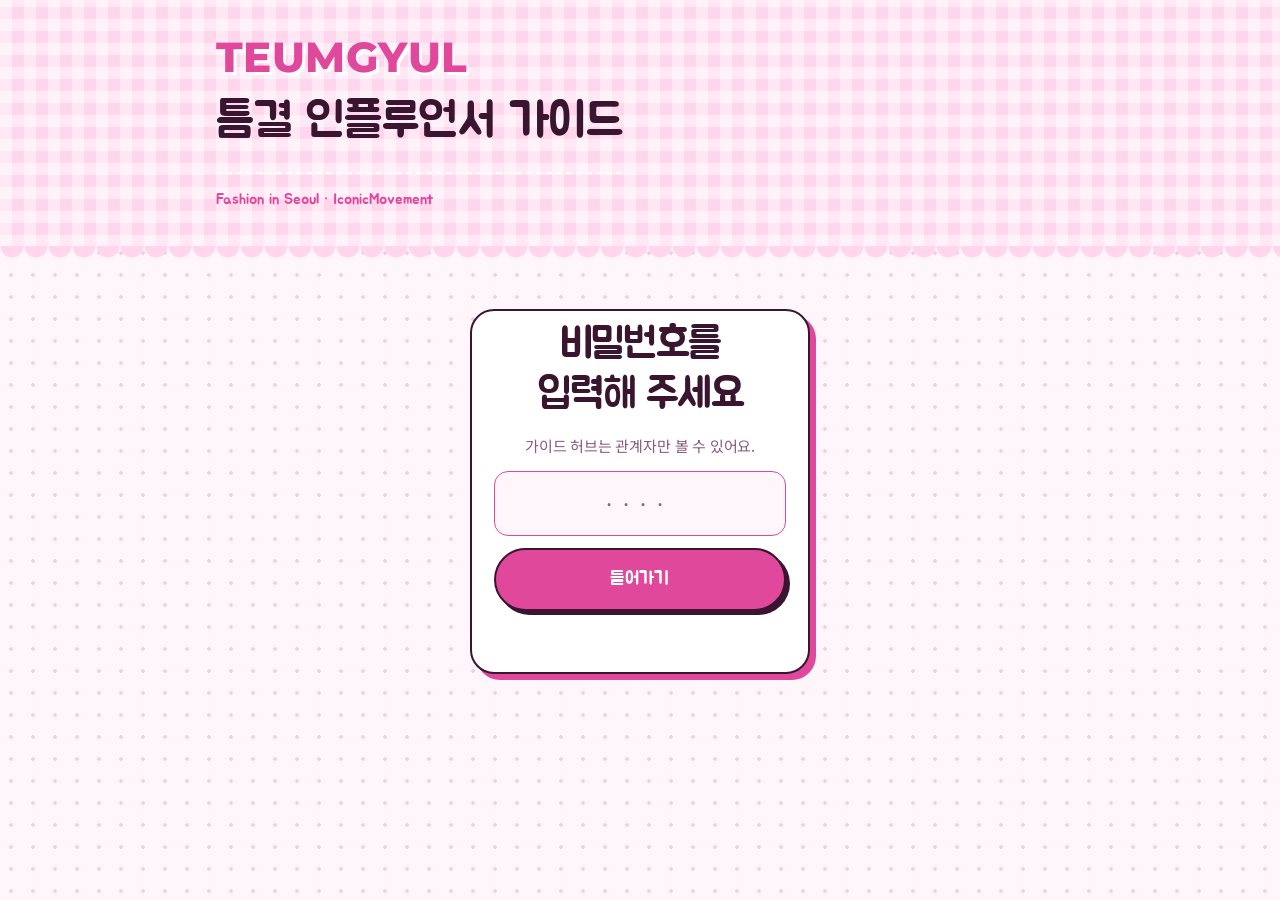
==== commit 141f71ae: "Kitsch/cute design layer (preview)" ====
--- a/index.html
+++ b/index.html
@@ -209,6 +209,7 @@
 @media (prefers-color-scheme:dark){:root:not([data-theme="light"]) .lock .err{color:#ff8a80}}
 </style>
 <link rel="stylesheet" href="/assets/premium.css">
+<link rel="stylesheet" href="/assets/kitsch.css">
 </head>
 <body>
 
@@ -237,6 +238,14 @@
 <section id="v-hub" class="view" hidden><div class="wrap">
   <div style="display:grid;gap:10px">
     <div class="eyebrow">Hub</div>
+  </div>
+
+  <div>
+    <h2>인플루언서용 허브</h2>
+    <ul class="folder-list">
+      <li><a href="/guide-8er6di/"><span>인플루언서 전달용 허브 (비밀번호 없음)</span><span>열기 →</span></a></li>
+    </ul>
+    <p class="note" style="margin-top:12px">teumgyul-fashion.vercel.app/guide-8er6di/</p>
   </div>
 
   <div class="flow">
@@ -286,28 +295,6 @@
   </div>
 
 
-  <div>
-    <h2>리워드 안내</h2>
-    <p style="margin-bottom:6px">신규 파우치 제품 7종 중 <strong>랜덤 1종</strong> 제공</p>
-    <p style="margin-bottom:14px;font-size:14px;color:var(--muted)">재고 상황에 따라 제공되는 상품이 달라질 수 있습니다.</p>
-    <div class="reward">
-      <figure>
-        <img src="/images/reward-pouch-lineup.png" alt="신규 파우치 7종 라인업" width="1024" height="786" loading="lazy">
-      </figure>
-      <ol class="pouches">
-        <li>Preppy Shirt On-Bag Pouch &amp; Scrunchie Set <span>프레피 셔츠 파우치 &amp; 스크런치 세트</span></li>
-        <li>Kitsch Cap On-Bag Pouch &amp; Scrunchie Set <span>키치 캡 파우치 &amp; 스크런치 세트</span></li>
-        <li>Black Meow Beanie On-Bag Pouch <span>블랙 미야오 비니 파우치</span></li>
-        <li>Pink Meow Beanie On-Bag Pouch <span>핑크 미야오 비니 파우치</span></li>
-        <li>Bambi Meow Beanie On-Bag Pouch <span>밤비 미야오 비니 파우치</span></li>
-        <li>Denim Belt 2way Pouch <span>데님 벨트 파우치</span></li>
-        <li>Balloon Skirt 2way Pouch <span>벌룬 스커트 파우치</span></li>
-      </ol>
-      <figure>
-        <img src="/images/reward-design-concept.webp" alt="ON-BAG POUCH 디자인 콘셉트와 디자인 프로세스 지면" loading="lazy">
-      </figure>
-    </div>
-  </div>
 
 </div></section>
 
--- a/assets/kitsch.css
+++ b/assets/kitsch.css
@@ -0,0 +1,172 @@
+/* TEUMGYUL — kitsch layer (loaded after premium.css)
+   Concept: Y2K sticker scrapbook. Polka-dot paper, chunky rounded cards with
+   offset "sticker" shadows, hot pink + cherry red + lavender, round Jua type,
+   tilted polaroid mood photos. Committed light look in every theme. */
+@import url("https://fonts.googleapis.com/css2?family=Jua&family=Noto+Sans+KR:wght@400;500;700;900&display=swap");
+
+:root,
+:root[data-theme="dark"]{
+  --bg:#fff6fb; --surface:#ffffff; --ink:#3a1530; --muted:#8a5b7c; --line:#f6cfe6;
+  --accent:#e0489c; --accent-soft:#ffe3f2; --cherry:#e8424f; --lilac:#cdb8f5; --butter:#fff1a8;
+  --logo:#e0489c; --masthead:#ffd6ec; --divider:#f7b6da;
+  --deep:#e0489c; --deep-fg:#ffffff; --band:#ffd6ec; --band-fg:#3a1530;
+  --f-cute:"Jua","Noto Sans KR",system-ui,sans-serif;
+  --f-body:"Noto Sans KR",system-ui,-apple-system,"Apple SD Gothic Neo","Malgun Gothic",sans-serif;
+  --r:18px; --stk:4px 4px 0 var(--divider);
+  color-scheme:light;
+}
+@media (prefers-color-scheme:dark){:root:not([data-theme="light"]){
+  --bg:#fff6fb; --surface:#ffffff; --ink:#3a1530; --muted:#8a5b7c; --line:#f6cfe6;
+  --accent:#e0489c; --accent-soft:#ffe3f2; --logo:#e0489c; --masthead:#ffd6ec; --divider:#f7b6da;
+  --deep:#e0489c; --deep-fg:#ffffff; --band:#ffd6ec; --band-fg:#3a1530; color-scheme:light}}
+
+body{
+  background-color:var(--bg);
+  background-image:radial-gradient(var(--line) 1.6px, transparent 1.7px);
+  background-size:22px 22px;
+  color:var(--ink);
+}
+
+/* ---------- masthead: gingham band + scalloped edge ---------- */
+.band{
+  position:relative;
+  background-color:var(--masthead);
+  background-image:
+    repeating-linear-gradient(0deg, rgba(255,255,255,.45) 0 12px, transparent 12px 24px),
+    repeating-linear-gradient(90deg, rgba(255,255,255,.45) 0 12px, transparent 12px 24px);
+  border-bottom:0;
+}
+.band::after{
+  content:""; position:absolute; left:0; right:0; bottom:-11px; height:12px;
+  background:radial-gradient(circle at 12px 0, var(--masthead) 11px, transparent 12px) 0 0/24px 12px repeat-x;
+}
+.band .wrap{padding-block:36px 34px}
+.band .brand{font-size:clamp(30px,6.4vw,42px);color:var(--accent);text-shadow:3px 3px 0 #fff}
+.band h1{font-family:var(--f-cute);font-weight:400;letter-spacing:-.01em;font-size:clamp(30px,6.6vw,48px);color:var(--ink)}
+.band .meta{font-family:var(--f-cute);font-style:normal;font-size:15px;color:var(--accent);border-top:2px dashed #fff;padding-top:12px}
+
+/* ---------- sections ---------- */
+main .wrap{padding-block:40px 90px}
+main .wrap > *{padding-block:34px}
+main .wrap > * + *{border-top:3px dotted var(--divider)}
+main .wrap > .concept + *{border-top:3px dotted var(--divider)}
+
+h2{font-family:var(--f-cute);font-weight:400;font-size:21px;letter-spacing:0;
+  display:inline-flex;align-items:center;gap:8px;
+  background:var(--accent);color:#fff;padding:7px 18px 6px;border-radius:999px;
+  box-shadow:3px 3px 0 var(--cherry);transform:rotate(-1.2deg);margin-bottom:22px}
+h2::before{content:"\2665";width:auto;height:auto;background:none;font-size:15px;color:#fff}
+h2::after{content:none}
+.guide-head h2,.lock h2{background:none;color:var(--ink);box-shadow:none;padding:0;transform:none;display:block;
+  font-size:clamp(30px,6.4vw,42px);line-height:1.2}
+.guide-head h2::before,.lock h2::before{content:none}
+h3{font-family:var(--f-cute);font-weight:400;letter-spacing:0}
+
+.eyebrow{display:inline-block;align-self:start;justify-self:start;font-family:var(--f-cute);font-weight:400;letter-spacing:.02em;
+  font-size:14px;color:var(--ink);background:var(--butter);padding:4px 12px;border-radius:999px;border:2px solid var(--ink)}
+.guide-head{gap:14px;justify-items:start}
+
+.fact{background:#fff;border:2px solid var(--line);border-radius:999px;padding:6px 14px}
+.fact b{font-family:var(--f-cute);font-weight:400;letter-spacing:0;color:var(--accent)}
+
+.note{border:2px dashed var(--accent);border-left-width:2px;border-radius:14px;background:#fff;padding:10px 14px;color:var(--ink);font-weight:500}
+.note strong{border-bottom:0!important;background:var(--butter)!important;padding:0 4px!important;color:var(--ink)!important}
+
+/* ---------- concept: speech bubble ---------- */
+.concept{background:#fff;border:2.5px solid var(--ink);border-radius:26px;padding:30px 24px 28px!important;
+  box-shadow:6px 6px 0 var(--accent);position:relative;margin:34px 0}
+.concept::after{content:"";position:absolute;left:38px;bottom:-16px;width:26px;height:26px;background:#fff;
+  border-right:2.5px solid var(--ink);border-bottom:2.5px solid var(--ink);transform:rotate(45deg) skew(8deg,8deg)}
+.concept .eyebrow{background:var(--accent-soft);border-color:var(--accent);color:var(--accent)}
+.concept q{font-family:var(--f-cute);font-weight:400;letter-spacing:-.01em;line-height:1.5}
+.concept q::before{content:"\2661";font-family:var(--f-cute);font-size:34px;line-height:1;color:var(--cherry);margin-bottom:6px}
+.concept-body{border-top:2px dashed var(--line);color:var(--muted)}
+
+.purpose{background:var(--accent-soft);border:0;border-radius:var(--r);padding:16px 20px!important}
+.purpose-label{font-family:var(--f-cute);color:var(--accent);letter-spacing:.02em}
+.purpose-label::before{background:var(--accent)!important;border-radius:2px}
+.purpose p{font-family:var(--f-cute);font-weight:400}
+
+/* ---------- sticker cards ---------- */
+.items,.types,.flow{background:none;border:0;gap:16px}
+.item,.type,.step{background:#fff;border:2.5px solid var(--ink);border-radius:var(--r);box-shadow:var(--stk)}
+.item h3{color:var(--accent);font-size:20px}
+.item dt,.overview dt{font-family:var(--f-cute);font-weight:400;letter-spacing:.02em;color:var(--accent)}
+.item dd + dt{border-top:2px dashed var(--line);padding-top:10px}
+.type .label{font-family:var(--f-cute);font-style:normal;color:var(--cherry);font-size:18px}
+.type blockquote{font-weight:500}
+.type:nth-child(odd){transform:rotate(-.6deg)} .type:nth-child(even){transform:rotate(.6deg)}
+
+.step{padding:24px 22px 18px;transition:transform .2s, box-shadow .2s}
+.step:hover{transform:translate(-2px,-2px) rotate(-.4deg);box-shadow:7px 7px 0 var(--accent);background:#fff}
+.step .no{font-family:var(--f-cute);font-style:normal;color:var(--ink);background:var(--butter);padding:3px 10px;border-radius:999px;justify-self:start;align-self:start;display:inline-block}
+.step .name{font-family:var(--f-cute);font-weight:400;font-size:26px;letter-spacing:0}
+.step .name .sub{font-family:var(--f-cute);color:var(--cherry)}
+.step .foot{border-top:2px dashed var(--line)}
+.step .go{color:var(--accent);font-family:var(--f-cute)}
+.folder-list{border-top:2px dashed var(--line)}
+.folder-list a{border-bottom:2px dashed var(--line);border-radius:10px}
+.folder-list a:hover{background:var(--accent-soft)}
+
+/* ---------- overview: ticket ---------- */
+.overview{background:#fff;border:2.5px solid var(--ink);border-radius:var(--r);box-shadow:var(--stk);padding:6px 20px}
+.overview > div{border-bottom:2px dashed var(--line);padding:14px 0}
+.overview > div:last-child{border-bottom:0}
+.overview dd{font-weight:700}
+.overview .ov-fee dd{font-family:var(--f-cute);font-weight:400;font-size:24px;color:var(--cherry)}
+
+/* ---------- tables ---------- */
+.tbl{background:#fff;border:2.5px solid var(--ink);border-radius:var(--r);box-shadow:var(--stk);overflow:hidden}
+th{font-family:var(--f-cute);font-weight:400;letter-spacing:.02em;color:var(--accent);background:var(--accent-soft)}
+th,td{border-bottom:2px dashed var(--line)}
+td.k{font-family:var(--f-cute);font-weight:400;color:var(--accent)}
+
+/* ---------- photos: polaroids ---------- */
+.mood{gap:14px}
+.mood figure,.refs figure{background:#fff;padding:8px 8px 22px;border-radius:4px;box-shadow:0 3px 10px rgba(224,72,156,.18);overflow:visible}
+.mood figure:nth-child(3n+1){transform:rotate(-2deg)}
+.mood figure:nth-child(3n+2){transform:rotate(1.5deg)}
+.mood figure:nth-child(3n){transform:rotate(-.8deg)}
+.mood .m-wide{transform:rotate(.4deg)!important}
+.mood figure:hover img{transform:none}
+.refs figure:first-child{transform:rotate(-2deg)} .refs figure:last-child{transform:rotate(2deg)}
+.refs img,.mood img{border-radius:2px}
+.reward img{border-radius:var(--r);border:2.5px solid var(--ink);box-shadow:var(--stk);background:#fff}
+
+/* ---------- lists ---------- */
+.pouches{border-top:0;gap:10px}
+.pouches li{background:#fff;border:2px solid var(--line);border-radius:999px;padding:10px 16px}
+.pouches li::before{font-family:var(--f-cute);font-style:normal;color:var(--cherry)}
+.flowlist{border-top:0}
+.flowlist li{border-bottom:2px dashed var(--line)}
+.flowlist li::before{font-family:var(--f-cute);font-style:normal;color:#fff;background:var(--accent);width:36px;height:36px;border-radius:50%;
+  display:grid;place-items:center;font-size:18px;top:20px;box-shadow:2px 2px 0 var(--cherry)}
+.tag,.mail code{background:var(--accent-soft);border:2px solid var(--accent);color:var(--accent);border-radius:999px}
+.mail button{border:2px solid var(--ink);border-radius:999px;box-shadow:2px 2px 0 var(--accent);color:var(--ink);background:#fff}
+.mail button:hover{background:var(--butter);color:var(--ink)}
+
+/* ---------- forms & buttons ---------- */
+.apply{background:#fff;border:2.5px solid var(--ink);border-radius:var(--r);box-shadow:var(--stk);padding:24px 20px}
+.fg label{font-family:var(--f-cute);font-weight:400;letter-spacing:.02em}
+.fg input{border:2px solid var(--line);border-radius:12px;background:var(--bg);padding:12px 14px}
+.fg input:focus{border-color:var(--accent)}
+.agree-list{background:var(--accent-soft);border-radius:14px}
+.agree-row input{accent-color:var(--accent)}
+.agree-row strong{color:var(--accent);font-family:var(--f-cute);font-weight:400}
+.lock form{background:#fff;border:2.5px solid var(--ink);border-radius:24px;box-shadow:6px 6px 0 var(--accent);padding:30px 22px}
+.lock input{border-radius:14px}
+.lock button,.submit-btn,.done-btn{border-radius:999px;background:var(--accent);color:#fff;font-family:var(--f-cute);font-weight:400;
+  font-size:18px;letter-spacing:.02em;border:2.5px solid var(--ink);box-shadow:4px 4px 0 var(--ink)}
+.lock button:hover,.submit-btn:hover,.done-btn:hover{opacity:1;transform:translate(1px,1px);box-shadow:3px 3px 0 var(--ink)}
+.done-card{border:2.5px solid var(--ink);border-radius:24px;box-shadow:6px 6px 0 var(--accent)}
+.done-title{font-family:var(--f-cute);font-weight:400}
+
+@media (max-width:640px){
+  .item,.type,.step{border-bottom:2.5px solid var(--ink)}
+  .step{padding:22px 18px 16px}
+  .item,.type{padding:20px 18px}
+  .items,.types,.flow{gap:14px}
+  .overview{padding:4px 16px}
+  h2{font-size:19px}
+}
+@media (prefers-reduced-motion:reduce){.step,.step:hover{transition:none;transform:none}}
